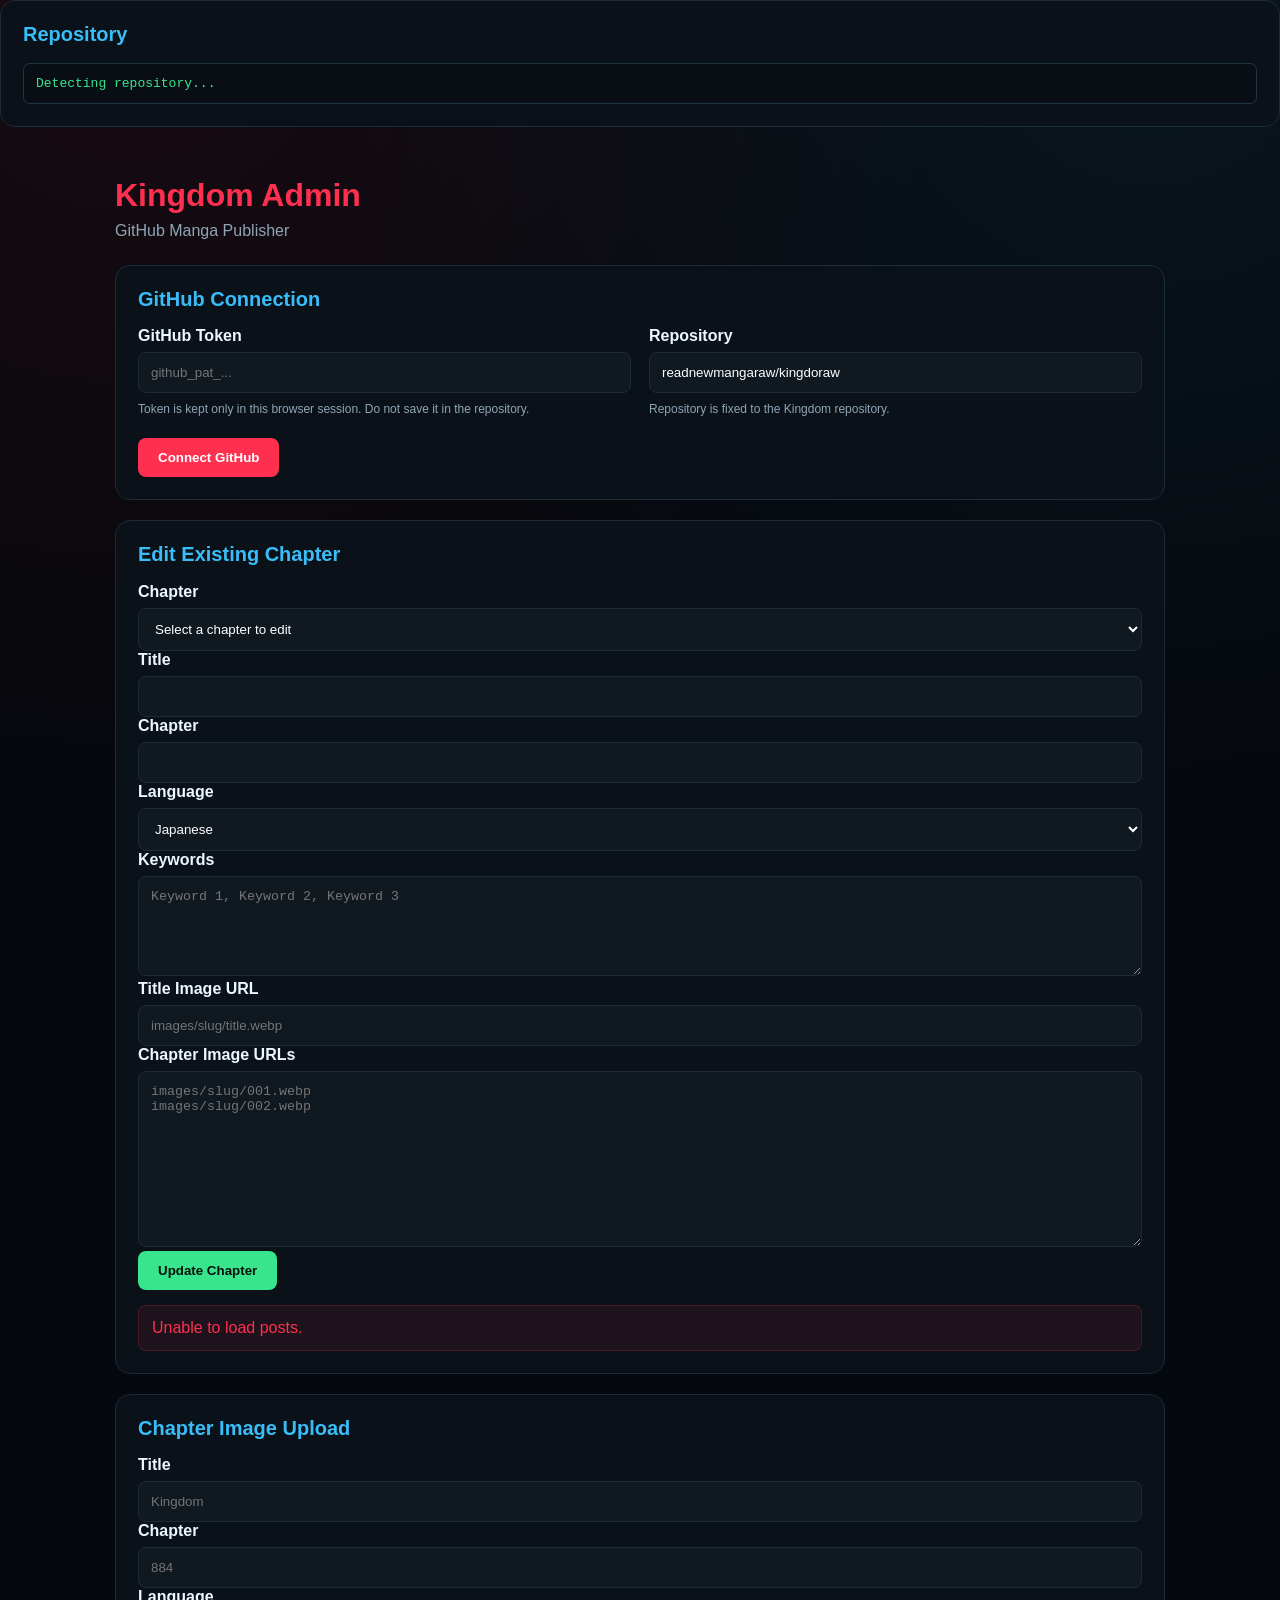
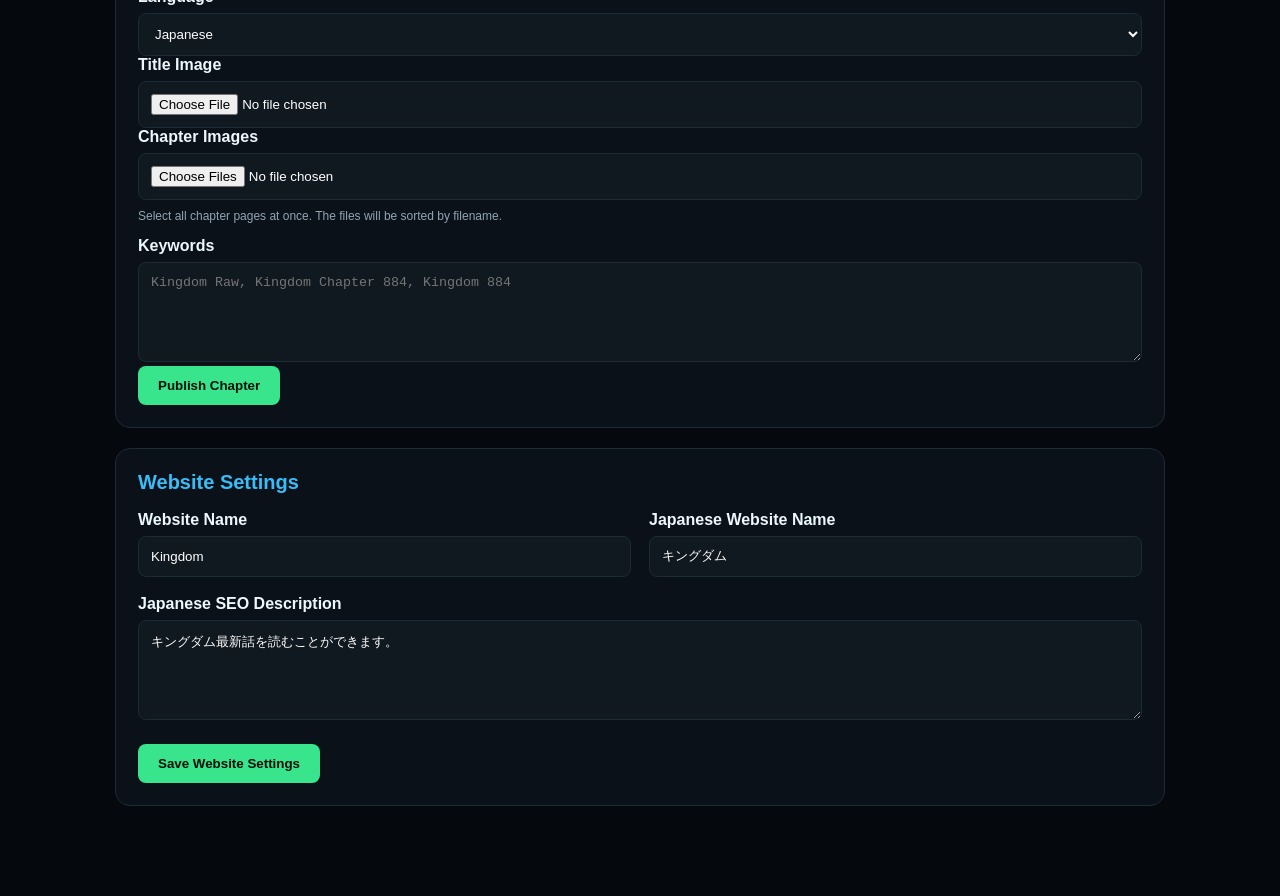
==== admin/index.html @ f88175c7 "Unify GitHub authentication system" ====
<!DOCTYPE html>
<html lang="en">
<head>
<meta charset="UTF-8">
<meta name="viewport" content="width=device-width, initial-scale=1.0">
<title>Kingdom Admin</title>

<style>
*{box-sizing:border-box}

:root{
  --bg:#05080d;
  --panel:#0b1118;
  --panel2:#101820;
  --border:#1c2b38;
  --text:#edf7ff;
  --muted:#8fa5b5;
  --red:#ff304f;
  --blue:#38bdf8;
  --green:#39e58c;
}

body{
  margin:0;
  background:
    radial-gradient(circle at 10% 0%,rgba(255,48,79,.08),transparent 30%),
    radial-gradient(circle at 90% 0%,rgba(56,189,248,.08),transparent 30%),
    var(--bg);
  color:var(--text);
  font-family:Arial,sans-serif;
}

.container{
  width:min(1050px,calc(100% - 30px));
  margin:auto;
  padding:30px 0 70px;
}

h1{
  margin:0;
  color:var(--red);
}

.sub{
  color:var(--muted);
  margin:8px 0 25px;
}

.panel{
  background:var(--panel);
  border:1px solid var(--border);
  border-radius:15px;
  padding:22px;
  margin-bottom:20px;
}

.panel h2{
  margin-top:0;
  color:var(--blue);
  font-size:20px;
}

.grid{
  display:grid;
  grid-template-columns:1fr 1fr;
  gap:18px;
}

.full{
  grid-column:1/-1;
}

label{
  display:block;
  margin-bottom:7px;
  font-weight:700;
}

input,select,textarea{
  width:100%;
  padding:12px;
  background:var(--panel2);
  border:1px solid var(--border);
  color:white;
  border-radius:8px;
  outline:none;
}

input:focus,select:focus,textarea:focus{
  border-color:var(--blue);
}

textarea{
  min-height:100px;
  resize:vertical;
}

button{
  padding:12px 20px;
  border:0;
  border-radius:8px;
  cursor:pointer;
  font-weight:800;
}

.primary{
  background:var(--red);
  color:white;
}

.secondary{
  background:var(--panel2);
  border:1px solid var(--border);
  color:white;
}

.green{
  background:var(--green);
  color:#031009;
}

button:disabled{
  opacity:.45;
  cursor:not-allowed;
}

.status{
  display:none;
  padding:13px;
  border-radius:8px;
  margin-top:15px;
}

.success{
  display:block;
  color:var(--green);
  background:rgba(57,229,140,.08);
  border:1px solid rgba(57,229,140,.2);
}

.error{
  display:block;
  color:var(--red);
  background:rgba(255,48,79,.08);
  border:1px solid rgba(255,48,79,.2);
}

.warning{
  display:block;
  color:#ffd166;
  background:rgba(255,209,102,.07);
  border:1px solid rgba(255,209,102,.2);
}

.help{
  color:var(--muted);
  font-size:12px;
  margin-top:7px;
  line-height:1.5;
}

.post-list{
  display:grid;
  gap:10px;
}

.post-item{
  display:flex;
  align-items:center;
  justify-content:space-between;
  gap:15px;
  padding:13px;
  background:var(--panel2);
  border:1px solid var(--border);
  border-radius:9px;
}

.post-info strong{
  display:block;
}

.post-info span{
  color:var(--muted);
  font-size:13px;
}

.file-list{
  margin-top:12px;
  color:var(--green);
  font-size:13px;
  line-height:1.7;
  max-height:180px;
  overflow:auto;
}

.actions{
  display:flex;
  gap:10px;
  flex-wrap:wrap;
  margin-top:20px;
}

.hidden{
  display:none!important;
}

@media(max-width:700px){
  .grid{
    grid-template-columns:1fr;
  }

  .full{
    grid-column:auto;
  }

  .panel{
    padding:17px;
  }

  .post-item{
    align-items:flex-start;
    flex-direction:column;
  }
}

.repository-info{
  padding:12px;
  border:1px solid #203441;
  background:#080e14;
  border-radius:7px;
  color:#39e58c;
  font-family:monospace;
}
</style>
</head>

<body>

<div class="panel">
<h2>Repository</h2>
<div id="repositoryInfo" class="repository-info">
Detecting repository...
</div>
</div>


<div class="container">

<h1>Kingdom Admin</h1>
<div class="sub">GitHub Manga Publisher</div>


<!-- GITHUB CONNECTION -->

<div class="panel">

<h2>GitHub Connection</h2>

<div class="grid">

<div>
<label for="githubToken">GitHub Token</label>

<input
id="githubToken"
type="password"
placeholder="github_pat_..."
autocomplete="off"
>

<div class="help">
Token is kept only in this browser session.
Do not save it in the repository.
</div>
</div>

<div>
<label>Repository</label>

<input
value="readnewmangaraw/kingdoraw"
readonly
>

<div class="help">
Repository is fixed to the Kingdom repository.
</div>
</div>

</div>

<div class="actions">

<button
id="connectBtn"
class="primary"
>
Connect GitHub
</button>

<button
id="logoutBtn"
class="secondary hidden"
>
Clear Token
</button>

</div>

<div id="connectionStatus" class="status"></div>

</div>





<div class="panel">

<h2>Edit Existing Chapter</h2>

<form id="editorForm">

<label for="postSelect">
Chapter
</label>

<select id="postSelect">
<option value="">
Select a chapter to edit
</option>
</select>

<label for="editTitle">
Title
</label>

<input
id="editTitle"
type="text"
required
>

<label for="editChapter">
Chapter
</label>

<input
id="editChapter"
type="text"
required
>

<label for="editLanguage">
Language
</label>

<select id="editLanguage">
<option value="Japanese">
Japanese
</option>

<option value="English">
English
</option>
</select>

<label for="editKeywords">
Keywords
</label>

<textarea
id="editKeywords"
placeholder="Keyword 1, Keyword 2, Keyword 3"
></textarea>

<label for="editCover">
Title Image URL
</label>

<input
id="editCover"
type="text"
placeholder="images/slug/title.webp"
>

<label for="editImages">
Chapter Image URLs
</label>

<textarea
id="editImages"
rows="10"
placeholder="images/slug/001.webp
images/slug/002.webp"
></textarea>

<button type="submit" class="green">
Update Chapter
</button>

<div
id="editorStatus"
class="status"
></div>

</form>

</div>


<div class="panel">

<h2>Chapter Image Upload</h2>

<form id="uploadForm">

<label for="uploadTitle">
Title
</label>

<input
id="uploadTitle"
type="text"
placeholder="Kingdom"
required
>

<label for="uploadChapter">
Chapter
</label>

<input
id="uploadChapter"
type="text"
placeholder="884"
required
>

<label for="uploadLanguage">
Language
</label>

<select id="uploadLanguage">
<option value="Japanese">Japanese</option>
<option value="English">English</option>
</select>

<label for="newTitleImage">
Title Image
</label>

<input
id="newTitleImage"
type="file"
accept="image/*"
required
>

<label for="newChapterImages">
Chapter Images
</label>

<input
id="newChapterImages"
type="file"
accept="image/*"
multiple
required
>

<p class="help">
Select all chapter pages at once.
The files will be sorted by filename.
</p>

<label for="uploadKeywords">
Keywords
</label>

<textarea
id="uploadKeywords"
placeholder="Kingdom Raw, Kingdom Chapter 884, Kingdom 884"
></textarea>

<button
type="submit"
class="green"
id="uploadButton"
>
Publish Chapter
</button>

<div
id="uploadStatus"
class="status"
></div>

</form>

</div>

<!-- SITE SETTINGS -->

<div class="panel">

<h2>Website Settings</h2>

<form id="siteSettingsForm">

<div class="grid">

<div>
<label for="siteName">
Website Name
</label>

<input
id="siteName"
type="text"
placeholder="Kingdom"
required
>
</div>

<div>
<label for="siteNameJa">
Japanese Website Name
</label>

<input
id="siteNameJa"
type="text"
placeholder="キングダム"
required
>
</div>

<div class="full">

<label for="descriptionJa">
Japanese SEO Description
</label>

<textarea
id="descriptionJa"
placeholder="キングダム最新話を読むことができます。"
></textarea>

</div>

</div>

<div class="actions">

<button
type="submit"
class="green"
>
Save Website Settings
</button>

</div>

<div
id="siteSettingsStatus"
class="status"
></div>

</form>

</div>

<!-- EXISTING POSTS -->

<div
id="postsPanel"
class="panel hidden"
>

<h2>Existing Chapters</h2>

<div
id="postList"
class="post-list"
>
Loading...
</div>

</div>


<!-- PUBLISHER -->

<div
id="publisherPanel"
class="panel hidden"
>

<h2 id="formTitle">New Chapter</h2>

<form id="publisherForm">

<div class="grid">

<div>
<label for="title">Manga Title</label>

<input
id="title"
required
placeholder="One Piece"
>
</div>


<div>
<label for="chapter">Chapter Number</label>

<input
id="chapter"
required
placeholder="1191"
>
</div>


<div>
<label for="language">Language</label>

<select id="language">

<option value="English">
English
</option>

<option value="Japanese">
日本語
</option>

</select>
</div>


<div>
<label for="slug">Slug</label>

<input
id="slug"
required
placeholder="one-piece-1191"
>

<div class="help">
Example: one-piece-1191
</div>
</div>


<div class="full">

<label for="keywords">
Keywords
</label>

<textarea
id="keywords"
placeholder="One Piece 1191, One Piece Chapter 1191, One Piece Raw"
></textarea>

</div>


<div class="full">

<label>
Title Image
</label>

<input
id="coverFile"
type="file"
accept="image/*"
>

<div
id="currentCover"
class="help"
></div>

</div>


<div class="full">

<label>
Chapter Images
</label>

<input
id="chapterFiles"
type="file"
accept="image/*"
multiple
>

<div class="help">
Select images in the correct reading order.
</div>

<div
id="fileList"
class="file-list"
></div>

</div>

</div>


<div class="actions">

<button
type="submit"
class="primary"
id="publishBtn"
>
Publish Chapter
</button>

<button
type="button"
class="secondary"
id="cancelBtn"
>
Cancel
</button>

</div>

</form>

<div id="publishStatus" class="status"></div>

</div>

</div>


<script src="../site.config.js"></script>

<script src="auth.js"></script>
<script src="admin.js"></script>
<script src="site-settings.js"></script>
<script src="editor.js"></script>
<script src="uploader.js"></script>

</body>
</html>
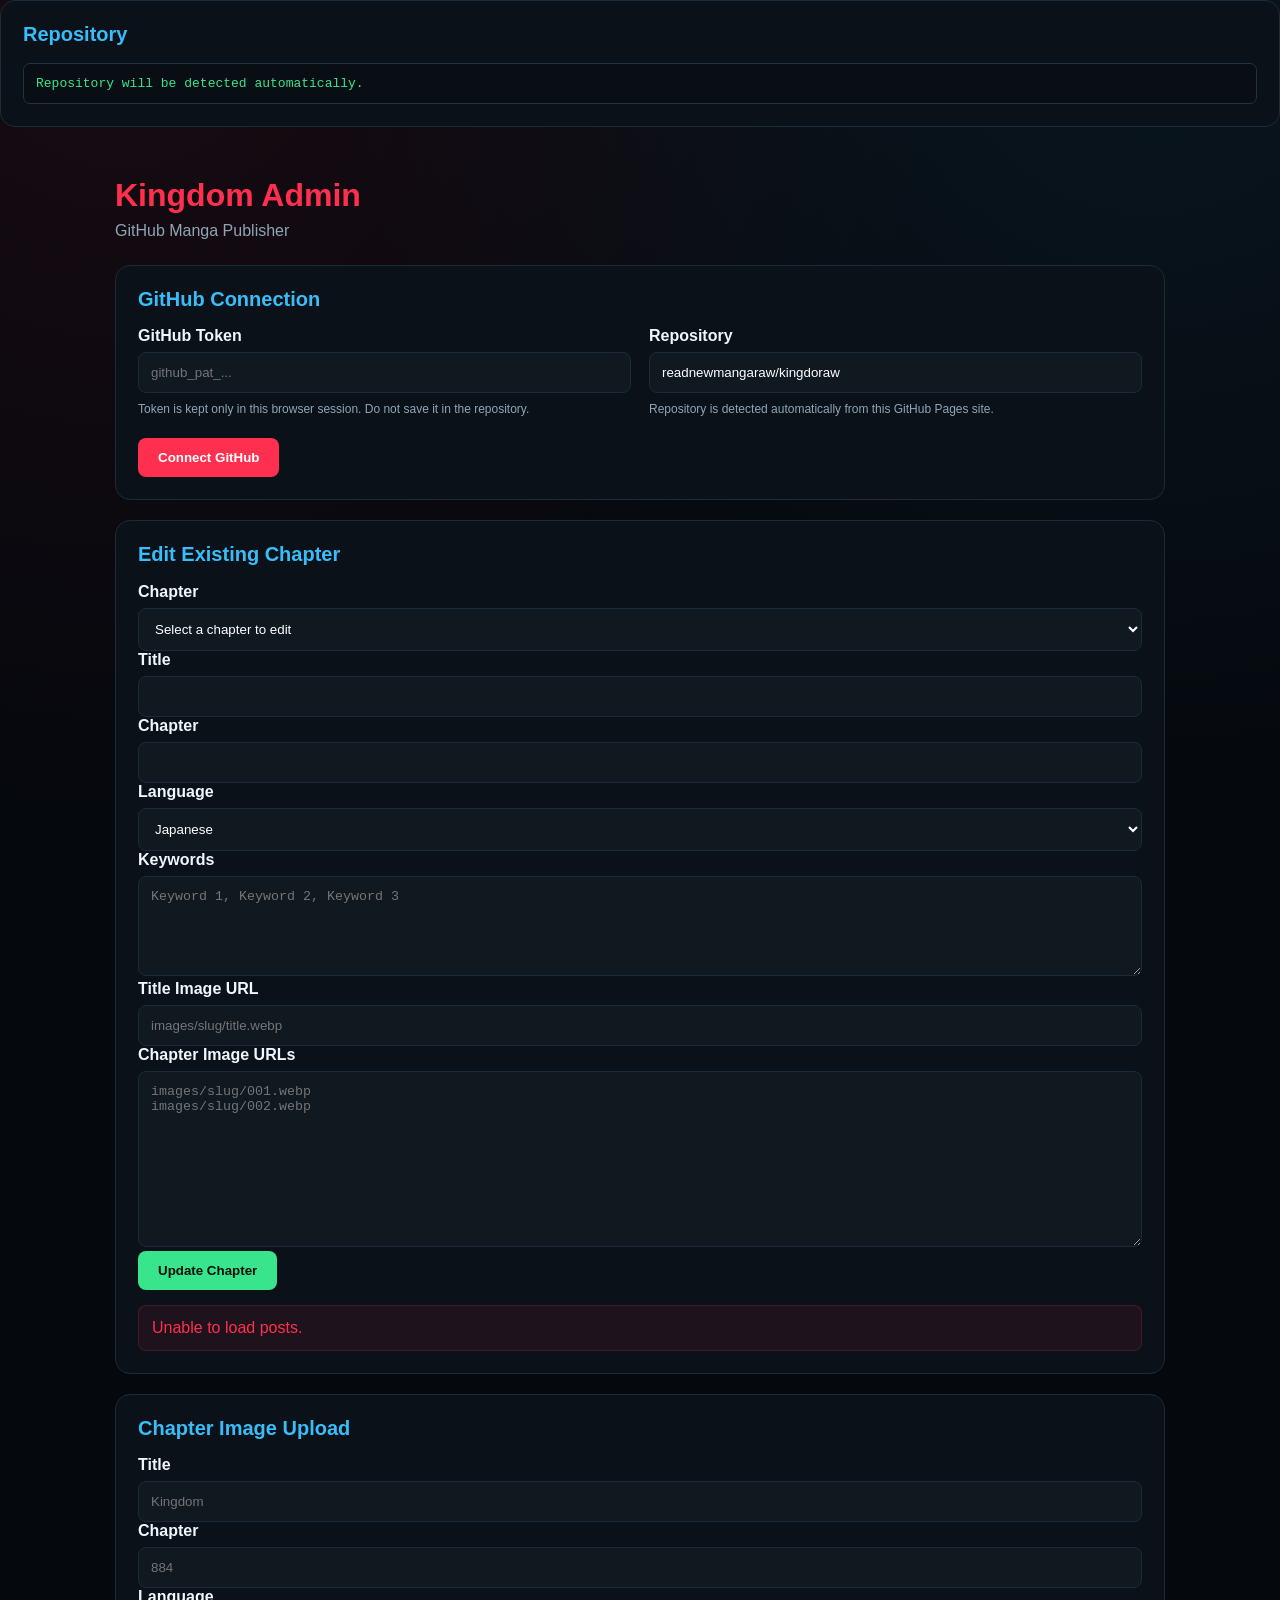
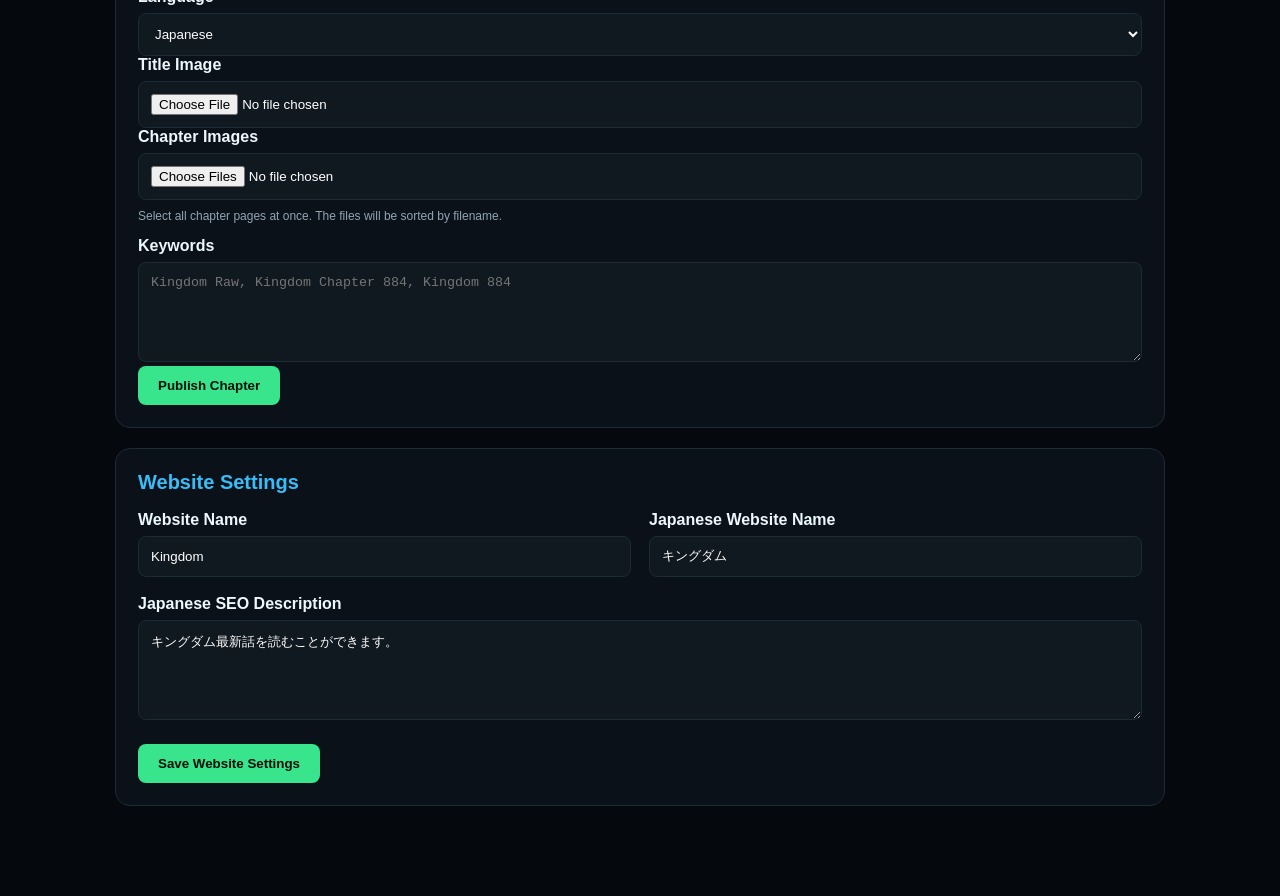
==== commit afa135ba: "Fix automatic GitHub Pages repository detection" ====
--- a/admin/index.html
+++ b/admin/index.html
@@ -239,7 +239,7 @@
 <div class="panel">
 <h2>Repository</h2>
 <div id="repositoryInfo" class="repository-info">
-Detecting repository...
+Repository will be detected automatically.
 </div>
 </div>
 
@@ -283,7 +283,7 @@
 >
 
 <div class="help">
-Repository is fixed to the Kingdom repository.
+Repository is detected automatically from this GitHub Pages site.
 </div>
 </div>
 
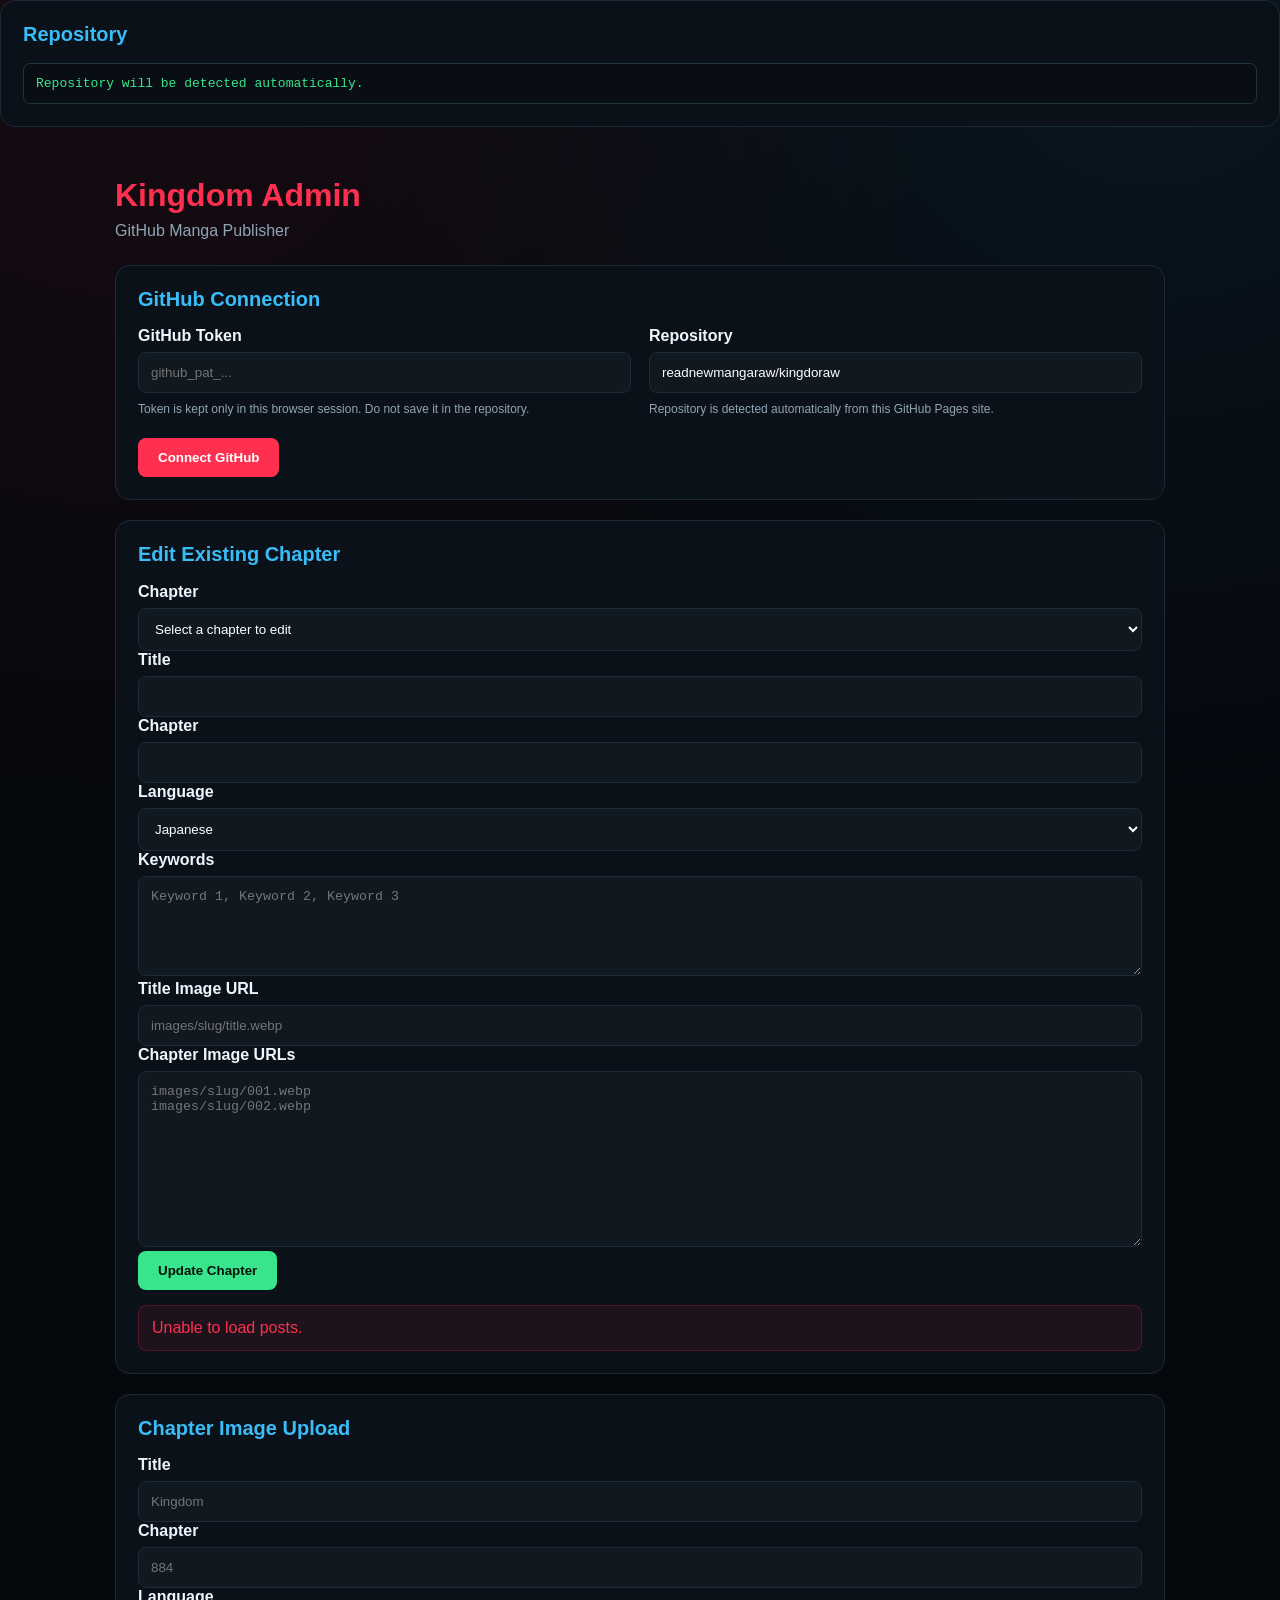
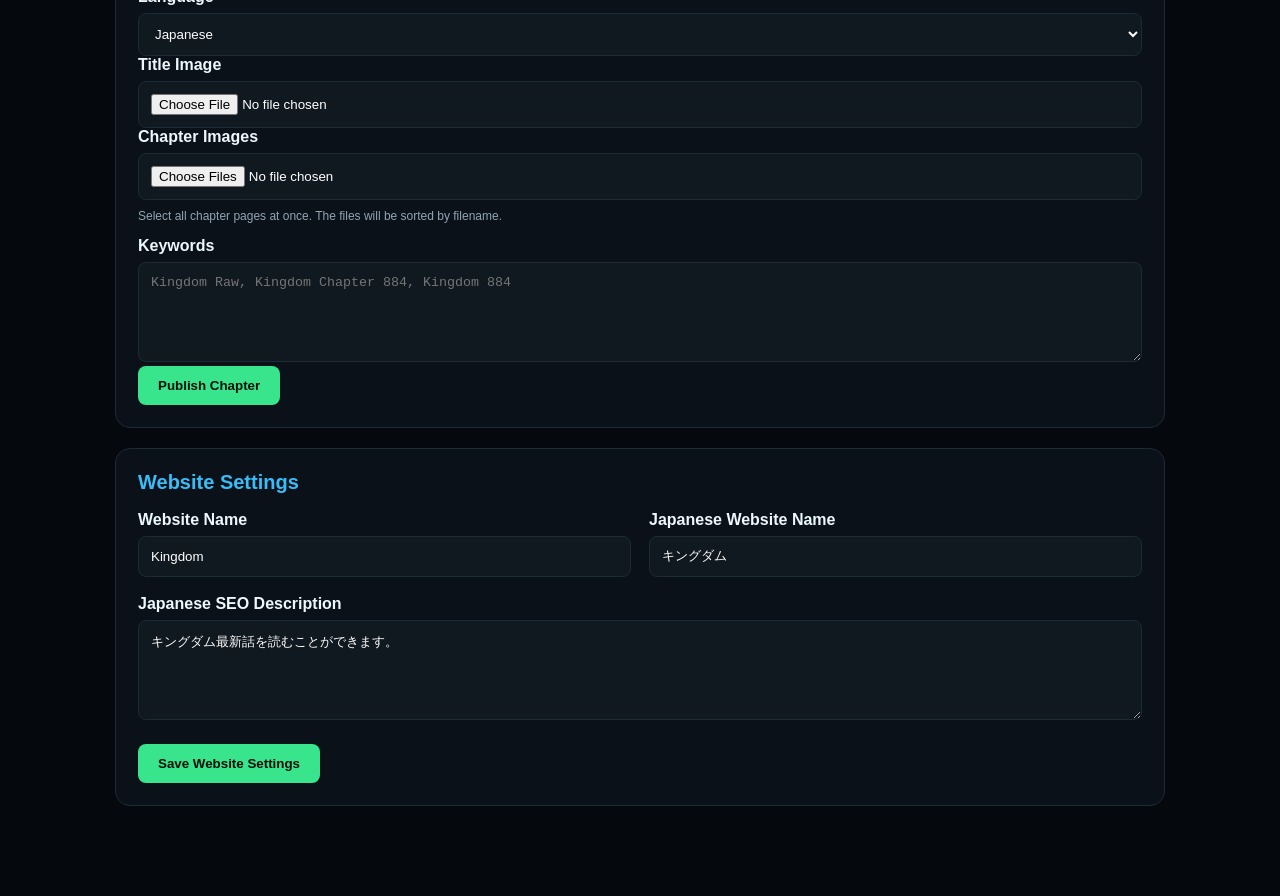
==== commit 9baa5648: "Add cache busting to admin scripts" ====
--- a/admin/index.html
+++ b/admin/index.html
@@ -749,11 +749,11 @@
 
 <script src="../site.config.js"></script>
 
-<script src="auth.js"></script>
-<script src="admin.js"></script>
-<script src="site-settings.js"></script>
-<script src="editor.js"></script>
-<script src="uploader.js"></script>
+<script src="auth.js?v=1787076361"></script>
+<script src="admin.js?v=1787076361"></script>
+<script src="site-settings.js?v=1787076361"></script>
+<script src="editor.js?v=1787076361"></script>
+<script src="uploader.js?v=1787076361"></script>
 
 </body>
 </html>
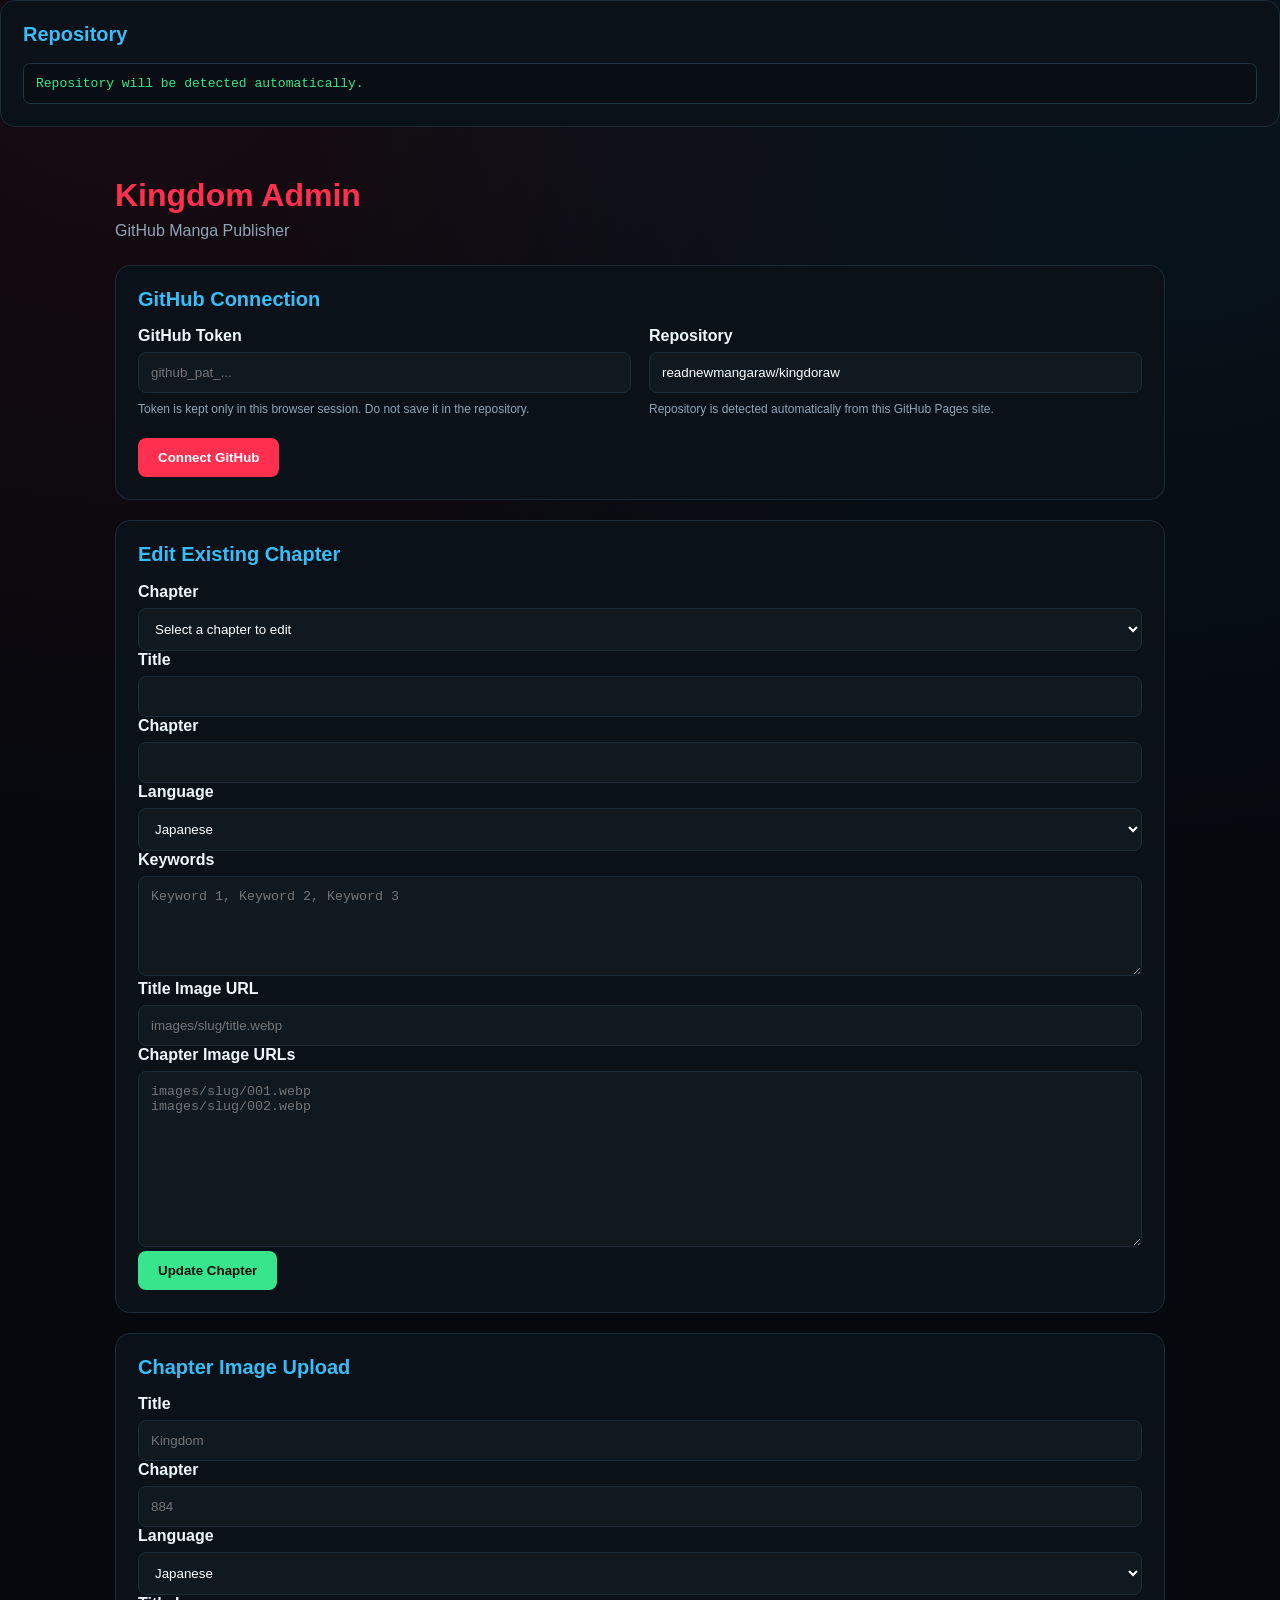
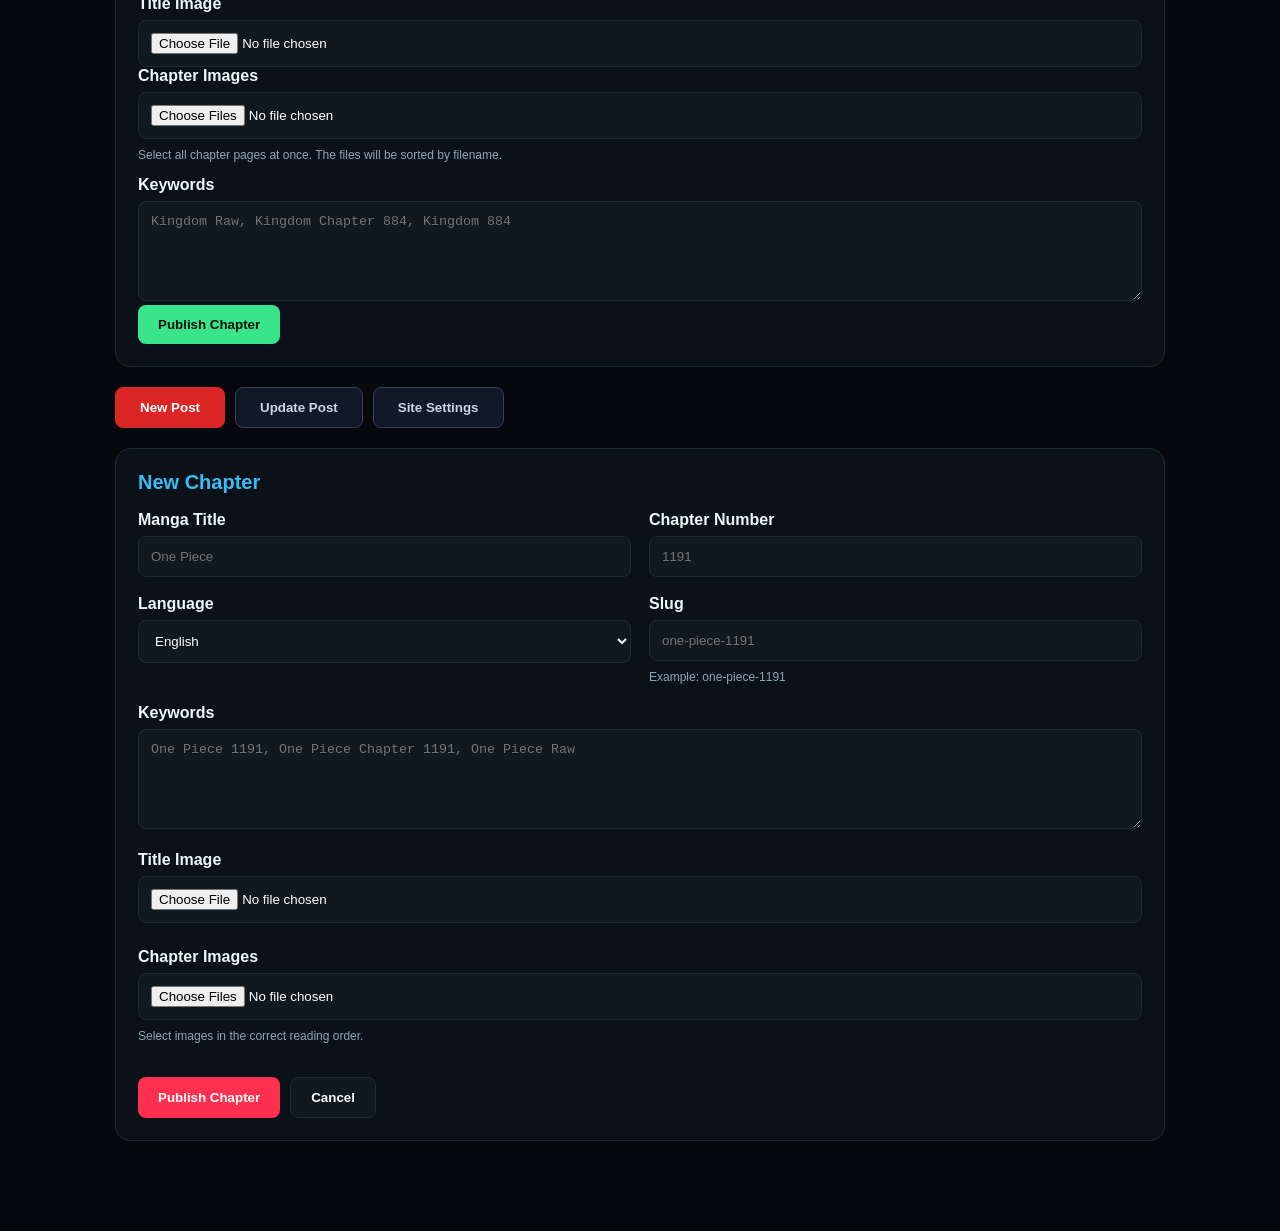
==== commit f2d3a1f2: "Organize admin into separate tabs" ====
--- a/admin/index.html
+++ b/admin/index.html
@@ -502,7 +502,10 @@
 
 <!-- SITE SETTINGS -->
 
-<div class="panel">
+<div
+id="siteSettingsPanel"
+class="panel tab-panel"
+>
 
 <h2>Website Settings</h2>
 
@@ -571,11 +574,42 @@
 
 </div>
 
+
+<!-- ADMIN TABS -->
+
+<div class="admin-tabs">
+
+<button
+type="button"
+class="admin-tab active"
+data-target="publisherPanel"
+>
+New Post
+</button>
+
+<button
+type="button"
+class="admin-tab"
+data-target="postsPanel"
+>
+Update Post
+</button>
+
+<button
+type="button"
+class="admin-tab"
+data-target="siteSettingsPanel"
+>
+Site Settings
+</button>
+
+</div>
+
 <!-- EXISTING POSTS -->
 
 <div
 id="postsPanel"
-class="panel hidden"
+class="panel tab-panel"
 >
 
 <h2>Existing Chapters</h2>
@@ -594,7 +628,7 @@
 
 <div
 id="publisherPanel"
-class="panel hidden"
+class="panel tab-panel active-panel"
 >
 
 <h2 id="formTitle">New Chapter</h2>
@@ -755,5 +789,127 @@
 <script src="editor.js?v=1787076361"></script>
 <script src="uploader.js?v=1787076361"></script>
 
+
+<style>
+
+.admin-tabs{
+  display:flex;
+  gap:10px;
+  margin:20px 0;
+  flex-wrap:wrap;
+}
+
+.admin-tab{
+  padding:12px 24px;
+  border:1px solid #334155;
+  border-radius:8px;
+  background:#111827;
+  color:#cbd5e1;
+  cursor:pointer;
+  font-weight:600;
+}
+
+.admin-tab:hover{
+  background:#1e293b;
+}
+
+.admin-tab.active{
+  background:#dc2626;
+  border-color:#dc2626;
+  color:#fff;
+}
+
+.tab-panel{
+  display:none;
+}
+
+.tab-panel.active-panel{
+  display:block;
+}
+
+</style>
+
+<script>
+
+(function(){
+
+  function initAdminTabs(){
+
+    const tabs =
+      document.querySelectorAll(
+        ".admin-tab"
+      );
+
+    const panels =
+      document.querySelectorAll(
+        ".tab-panel"
+      );
+
+    if(!tabs.length){
+      return;
+    }
+
+    function openTab(target){
+
+      tabs.forEach(function(tab){
+
+        tab.classList.toggle(
+          "active",
+          tab.dataset.target === target
+        );
+
+      });
+
+      panels.forEach(function(panel){
+
+        panel.classList.toggle(
+          "active-panel",
+          panel.id === target
+        );
+
+      });
+
+    }
+
+    tabs.forEach(function(tab){
+
+      tab.addEventListener(
+        "click",
+        function(){
+
+          openTab(
+            tab.dataset.target
+          );
+
+        }
+      );
+
+    });
+
+    openTab("publisherPanel");
+
+  }
+
+  if(
+    document.readyState === "loading"
+  ){
+
+    document.addEventListener(
+      "DOMContentLoaded",
+      initAdminTabs,
+      {once:true}
+    );
+
+  }else{
+
+    initAdminTabs();
+
+  }
+
+})();
+
+</script>
+
 </body>
 </html>
+
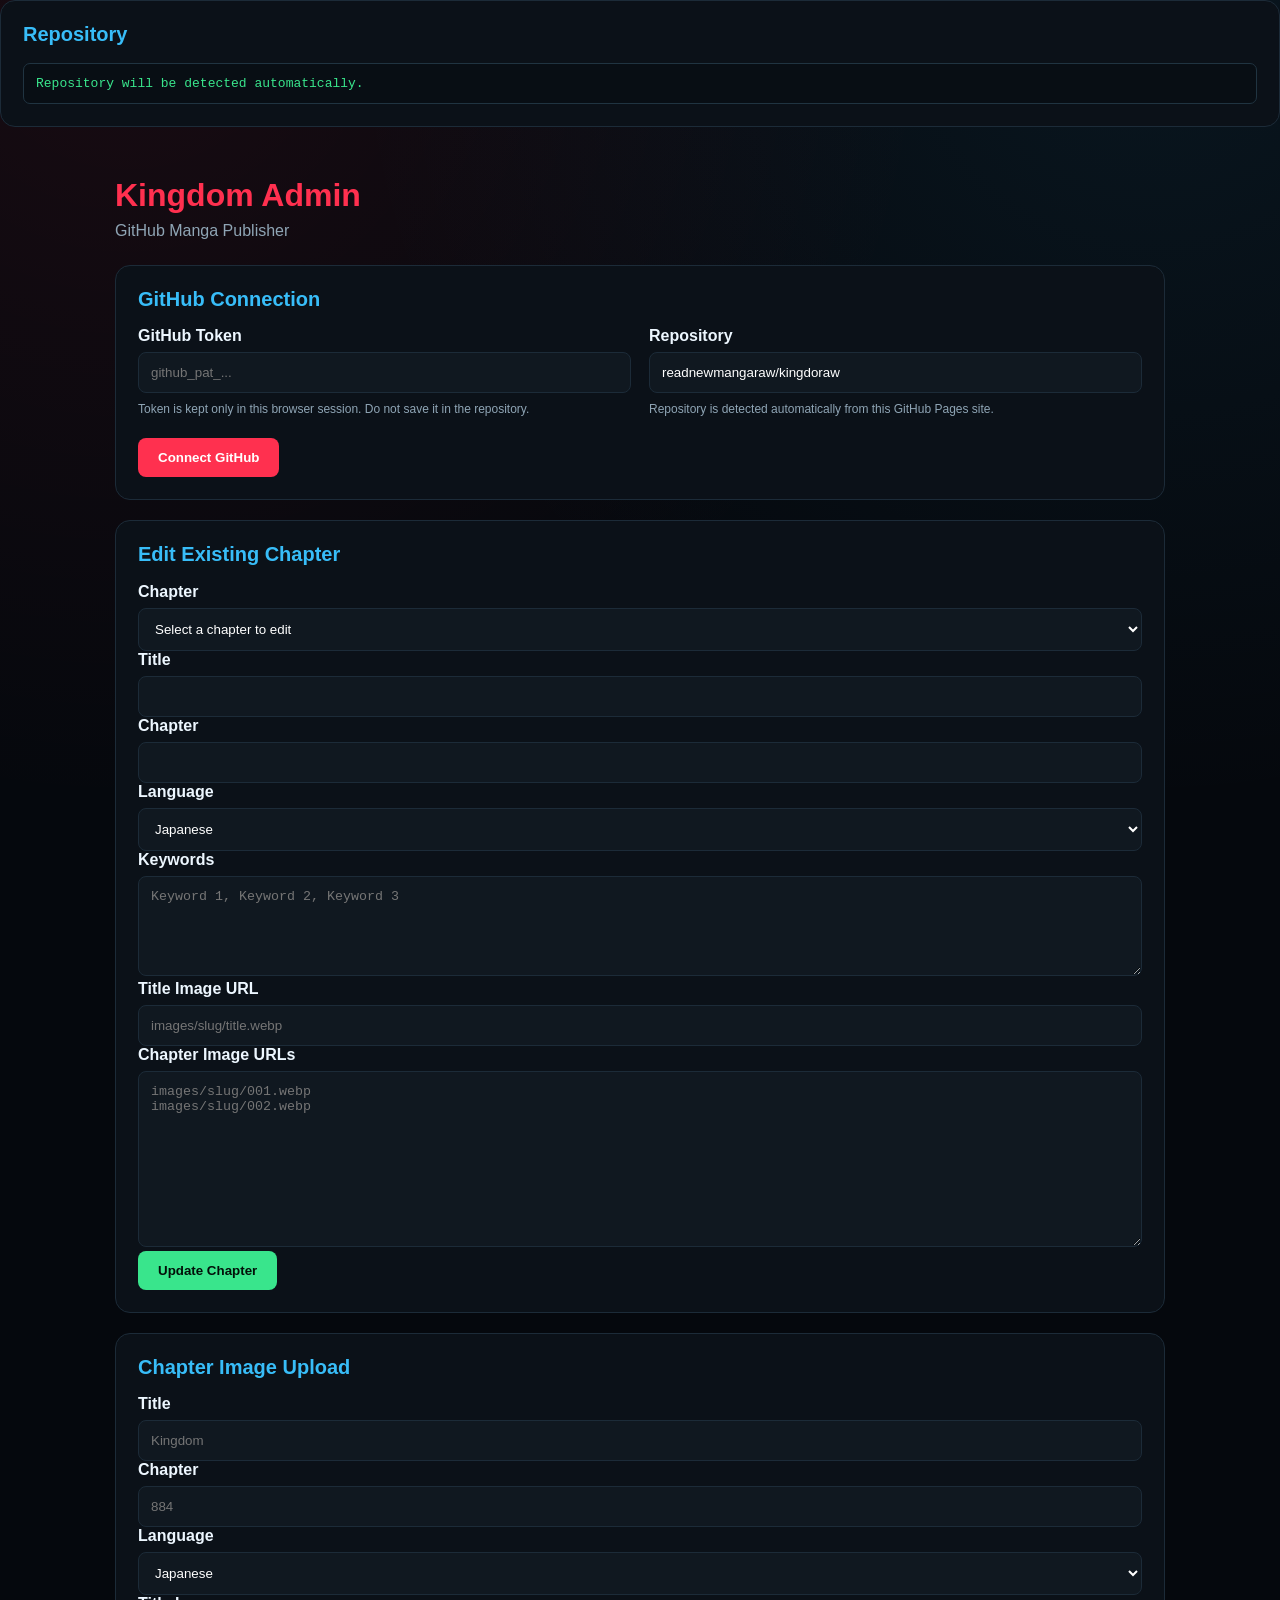
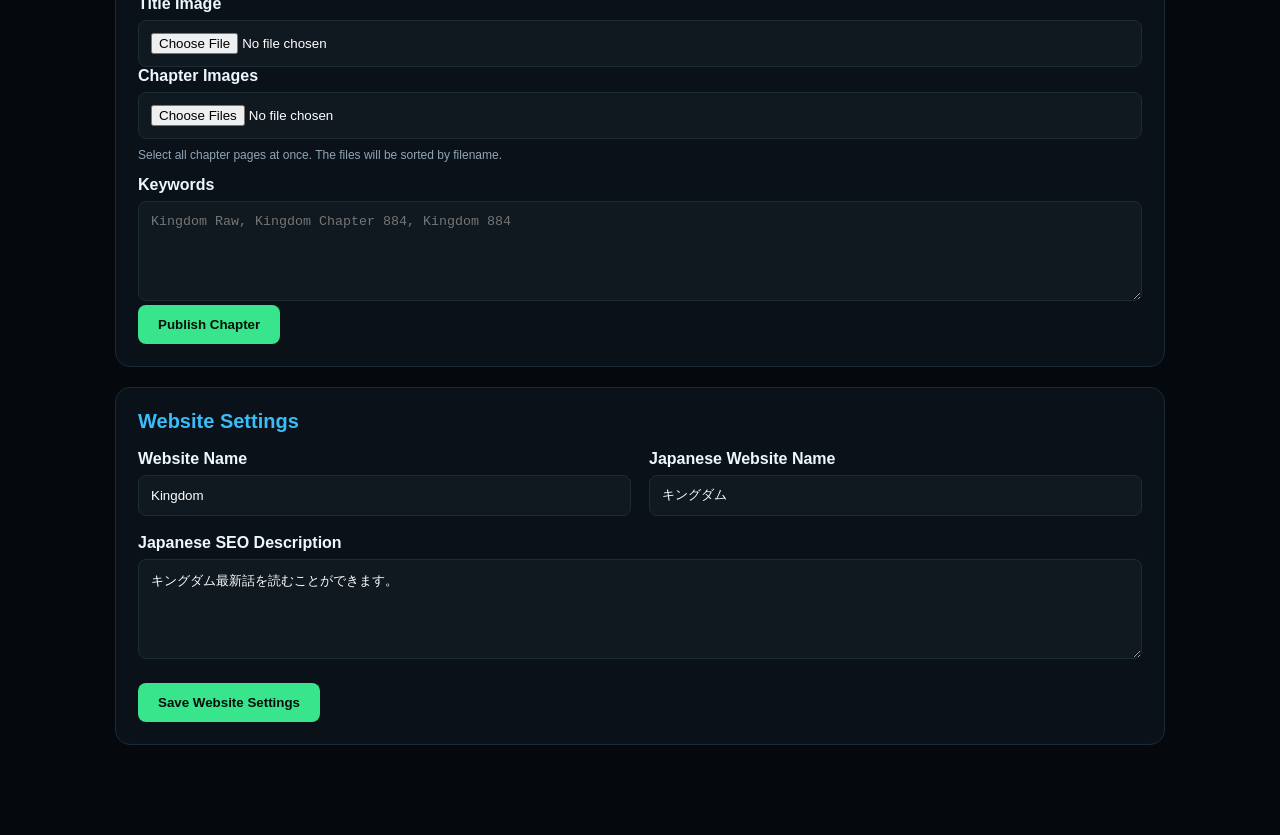
==== commit 1a599a88: "Remove duplicate admin tab layout" ====
--- a/admin/index.html
+++ b/admin/index.html
@@ -503,8 +503,7 @@
 <!-- SITE SETTINGS -->
 
 <div
-id="siteSettingsPanel"
-class="panel tab-panel"
+class="panel"
 >
 
 <h2>Website Settings</h2>
@@ -575,41 +574,11 @@
 </div>
 
 
-<!-- ADMIN TABS -->
-
-<div class="admin-tabs">
-
-<button
-type="button"
-class="admin-tab active"
-data-target="publisherPanel"
->
-New Post
-</button>
-
-<button
-type="button"
-class="admin-tab"
-data-target="postsPanel"
->
-Update Post
-</button>
-
-<button
-type="button"
-class="admin-tab"
-data-target="siteSettingsPanel"
->
-Site Settings
-</button>
-
-</div>
-
 <!-- EXISTING POSTS -->
 
 <div
 id="postsPanel"
-class="panel tab-panel"
+class="panel hidden"
 >
 
 <h2>Existing Chapters</h2>
@@ -628,7 +597,7 @@
 
 <div
 id="publisherPanel"
-class="panel tab-panel active-panel"
+class="panel hidden"
 >
 
 <h2 id="formTitle">New Chapter</h2>
@@ -790,125 +759,9 @@
 <script src="uploader.js?v=1787076361"></script>
 
 
-<style>
-
-.admin-tabs{
-  display:flex;
-  gap:10px;
-  margin:20px 0;
-  flex-wrap:wrap;
-}
-
-.admin-tab{
-  padding:12px 24px;
-  border:1px solid #334155;
-  border-radius:8px;
-  background:#111827;
-  color:#cbd5e1;
-  cursor:pointer;
-  font-weight:600;
-}
-
-.admin-tab:hover{
-  background:#1e293b;
-}
-
-.admin-tab.active{
-  background:#dc2626;
-  border-color:#dc2626;
-  color:#fff;
-}
-
-.tab-panel{
-  display:none;
-}
-
-.tab-panel.active-panel{
-  display:block;
-}
-
-</style>
-
-<script>
-
-(function(){
-
-  function initAdminTabs(){
-
-    const tabs =
-      document.querySelectorAll(
-        ".admin-tab"
-      );
-
-    const panels =
-      document.querySelectorAll(
-        ".tab-panel"
-      );
-
-    if(!tabs.length){
-      return;
-    }
-
-    function openTab(target){
-
-      tabs.forEach(function(tab){
-
-        tab.classList.toggle(
-          "active",
-          tab.dataset.target === target
-        );
-
-      });
-
-      panels.forEach(function(panel){
-
-        panel.classList.toggle(
-          "active-panel",
-          panel.id === target
-        );
-
-      });
-
-    }
-
-    tabs.forEach(function(tab){
-
-      tab.addEventListener(
-        "click",
-        function(){
-
-          openTab(
-            tab.dataset.target
-          );
-
-        }
-      );
-
-    });
-
-    openTab("publisherPanel");
-
-  }
-
-  if(
-    document.readyState === "loading"
-  ){
-
-    document.addEventListener(
-      "DOMContentLoaded",
-      initAdminTabs,
-      {once:true}
-    );
-
-  }else{
-
-    initAdminTabs();
-
-  }
-
-})();
-
-</script>
+
+
+
 
 </body>
 </html>
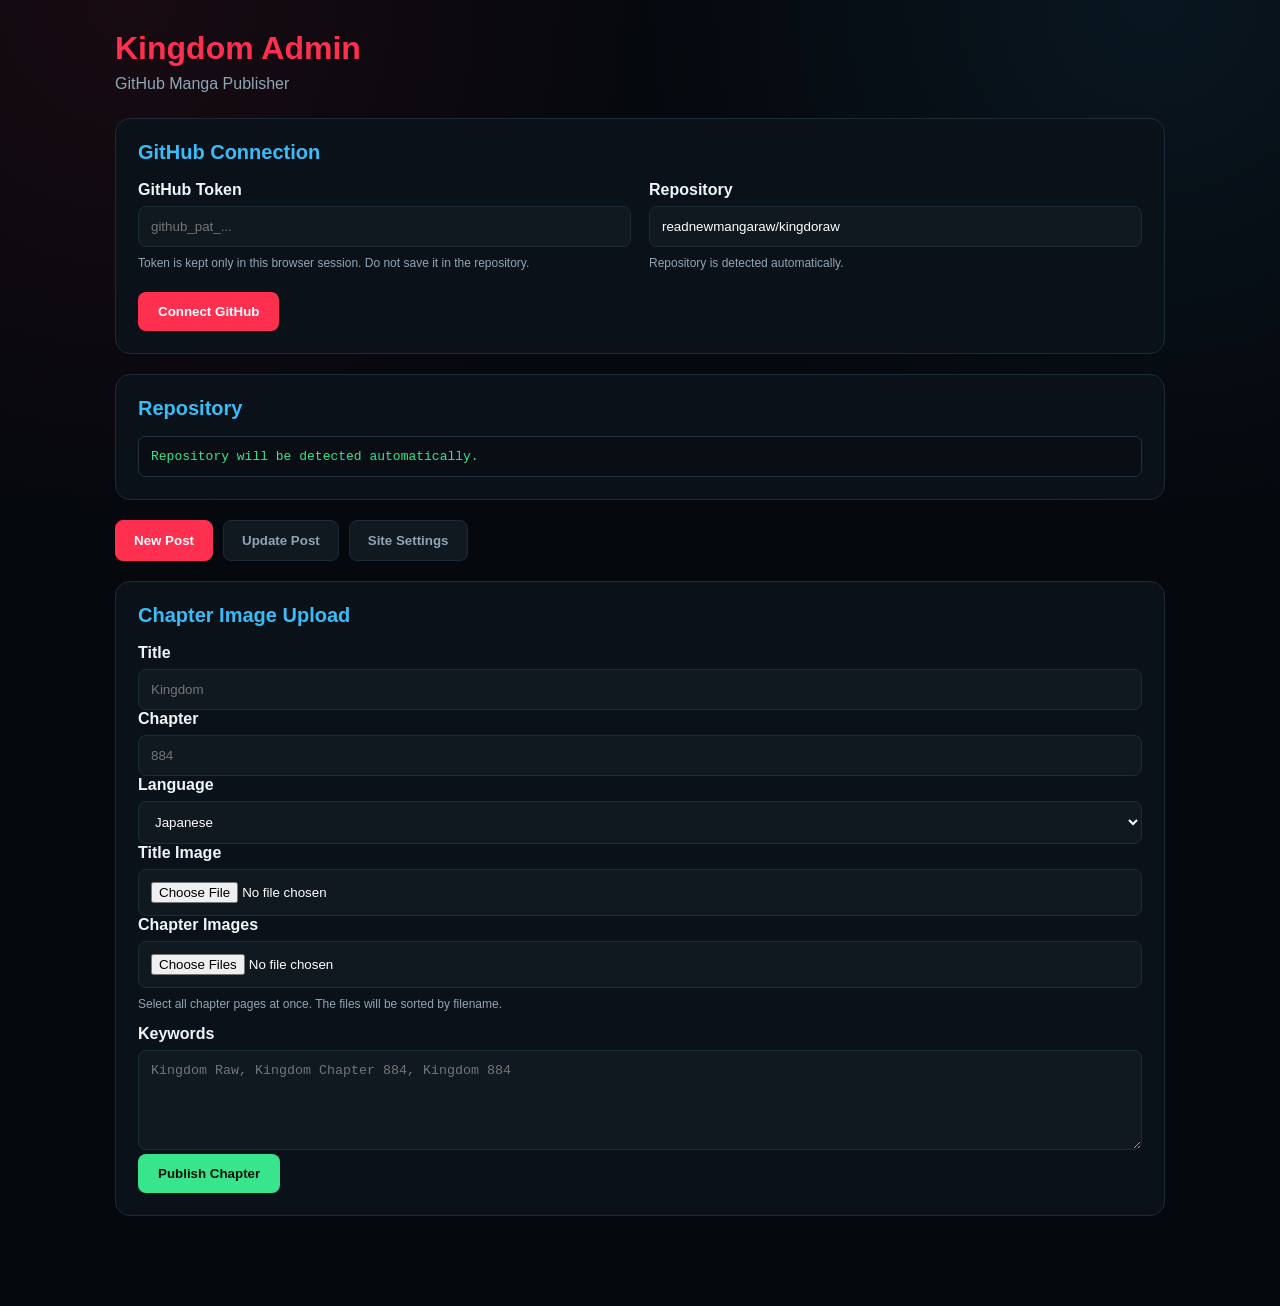
==== commit d110e1f8: "Clean admin dashboard into proper tabs" ====
--- a/admin/index.html
+++ b/admin/index.html
@@ -3,10 +3,13 @@
 <head>
 <meta charset="UTF-8">
 <meta name="viewport" content="width=device-width, initial-scale=1.0">
+
 <title>Kingdom Admin</title>
 
 <style>
-*{box-sizing:border-box}
+*{
+  box-sizing:border-box;
+}
 
 :root{
   --bg:#05080d;
@@ -76,7 +79,9 @@
   font-weight:700;
 }
 
-input,select,textarea{
+input,
+select,
+textarea{
   width:100%;
   padding:12px;
   background:var(--panel2);
@@ -86,7 +91,9 @@
   outline:none;
 }
 
-input:focus,select:focus,textarea:focus{
+input:focus,
+select:focus,
+textarea:focus{
   border-color:var(--blue);
 }
 
@@ -158,6 +165,58 @@
   margin-top:7px;
   line-height:1.5;
 }
+
+.actions{
+  display:flex;
+  gap:10px;
+  flex-wrap:wrap;
+  margin-top:20px;
+}
+
+.hidden{
+  display:none!important;
+}
+
+.repository-info{
+  padding:12px;
+  border:1px solid #203441;
+  background:#080e14;
+  border-radius:7px;
+  color:var(--green);
+  font-family:monospace;
+}
+
+/* TABS */
+
+.admin-tabs{
+  display:flex;
+  gap:10px;
+  margin:20px 0;
+  flex-wrap:wrap;
+}
+
+.admin-tab{
+  background:var(--panel2);
+  color:var(--muted);
+  border:1px solid var(--border);
+  padding:12px 18px;
+}
+
+.admin-tab.active{
+  background:var(--red);
+  color:white;
+  border-color:var(--red);
+}
+
+.tab-content{
+  display:none;
+}
+
+.tab-content.active{
+  display:block;
+}
+
+/* EXISTING CHAPTERS */
 
 .post-list{
   display:grid;
@@ -193,18 +252,8 @@
   overflow:auto;
 }
 
-.actions{
-  display:flex;
-  gap:10px;
-  flex-wrap:wrap;
-  margin-top:20px;
-}
-
-.hidden{
-  display:none!important;
-}
-
 @media(max-width:700px){
+
   .grid{
     grid-template-columns:1fr;
   }
@@ -221,45 +270,39 @@
     align-items:flex-start;
     flex-direction:column;
   }
-}
-
-.repository-info{
-  padding:12px;
-  border:1px solid #203441;
-  background:#080e14;
-  border-radius:7px;
-  color:#39e58c;
-  font-family:monospace;
+
+  .admin-tab{
+    flex:1;
+  }
+
 }
 </style>
 </head>
 
 <body>
 
+<div class="container">
+
+<h1>Kingdom Admin</h1>
+
+<div class="sub">
+GitHub Manga Publisher
+</div>
+
+
+<!-- GITHUB CONNECTION -->
+
 <div class="panel">
-<h2>Repository</h2>
-<div id="repositoryInfo" class="repository-info">
-Repository will be detected automatically.
-</div>
-</div>
-
-
-<div class="container">
-
-<h1>Kingdom Admin</h1>
-<div class="sub">GitHub Manga Publisher</div>
-
-
-<!-- GITHUB CONNECTION -->
-
-<div class="panel">
 
 <h2>GitHub Connection</h2>
 
 <div class="grid">
 
 <div>
-<label for="githubToken">GitHub Token</label>
+
+<label for="githubToken">
+GitHub Token
+</label>
 
 <input
 id="githubToken"
@@ -272,10 +315,15 @@
 Token is kept only in this browser session.
 Do not save it in the repository.
 </div>
-</div>
+
+</div>
+
 
 <div>
-<label>Repository</label>
+
+<label>
+Repository
+</label>
 
 <input
 value="readnewmangaraw/kingdoraw"
@@ -283,11 +331,13 @@
 >
 
 <div class="help">
-Repository is detected automatically from this GitHub Pages site.
-</div>
-</div>
-
-</div>
+Repository is detected automatically.
+</div>
+
+</div>
+
+</div>
+
 
 <div class="actions">
 
@@ -312,12 +362,363 @@
 </div>
 
 
-
-
+<!-- REPOSITORY -->
 
 <div class="panel">
 
-<h2>Edit Existing Chapter</h2>
+<h2>Repository</h2>
+
+<div
+id="repositoryInfo"
+class="repository-info"
+>
+Repository will be detected automatically.
+</div>
+
+</div>
+
+
+<!-- TABS -->
+
+<div class="admin-tabs">
+
+<button
+type="button"
+class="admin-tab active"
+data-tab="new-post"
+>
+New Post
+</button>
+
+<button
+type="button"
+class="admin-tab"
+data-tab="update-post"
+>
+Update Post
+</button>
+
+<button
+type="button"
+class="admin-tab"
+data-tab="site-settings"
+>
+Site Settings
+</button>
+
+</div>
+
+
+<!-- NEW POST TAB -->
+
+<div
+id="new-post"
+class="tab-content active"
+>
+
+
+<!-- EXISTING INTERNAL PUBLISHER -->
+
+<div
+id="publisherPanel"
+class="panel hidden"
+>
+
+<h2 id="formTitle">
+New Chapter
+</h2>
+
+<form id="publisherForm">
+
+<div class="grid">
+
+<div>
+
+<label for="title">
+Manga Title
+</label>
+
+<input
+id="title"
+required
+placeholder="One Piece"
+>
+
+</div>
+
+
+<div>
+
+<label for="chapter">
+Chapter Number
+</label>
+
+<input
+id="chapter"
+required
+placeholder="1191"
+>
+
+</div>
+
+
+<div>
+
+<label for="language">
+Language
+</label>
+
+<select id="language">
+
+<option value="English">
+English
+</option>
+
+<option value="Japanese">
+日本語
+</option>
+
+</select>
+
+</div>
+
+
+<div>
+
+<label for="slug">
+Slug
+</label>
+
+<input
+id="slug"
+required
+placeholder="one-piece-1191"
+>
+
+<div class="help">
+Example: one-piece-1191
+</div>
+
+</div>
+
+
+<div class="full">
+
+<label for="keywords">
+Keywords
+</label>
+
+<textarea
+id="keywords"
+placeholder="One Piece 1191, One Piece Chapter 1191, One Piece Raw"
+></textarea>
+
+</div>
+
+
+<div class="full">
+
+<label>
+Title Image
+</label>
+
+<input
+id="coverFile"
+type="file"
+accept="image/*"
+>
+
+<div
+id="currentCover"
+class="help"
+></div>
+
+</div>
+
+
+<div class="full">
+
+<label>
+Chapter Images
+</label>
+
+<input
+id="chapterFiles"
+type="file"
+accept="image/*"
+multiple
+>
+
+<div class="help">
+Select images in the correct reading order.
+</div>
+
+<div
+id="fileList"
+class="file-list"
+></div>
+
+</div>
+
+</div>
+
+
+<div class="actions">
+
+<button
+type="submit"
+class="primary"
+id="publishBtn"
+>
+Publish Chapter
+</button>
+
+<button
+type="button"
+class="secondary"
+id="cancelBtn"
+>
+Cancel
+</button>
+
+</div>
+
+</form>
+
+<div
+id="publishStatus"
+class="status"
+></div>
+
+</div>
+
+
+<!-- UPLOADER -->
+
+<div class="panel">
+
+<h2>
+Chapter Image Upload
+</h2>
+
+<form id="uploadForm">
+
+<label for="uploadTitle">
+Title
+</label>
+
+<input
+id="uploadTitle"
+type="text"
+placeholder="Kingdom"
+required
+>
+
+
+<label for="uploadChapter">
+Chapter
+</label>
+
+<input
+id="uploadChapter"
+type="text"
+placeholder="884"
+required
+>
+
+
+<label for="uploadLanguage">
+Language
+</label>
+
+<select id="uploadLanguage">
+
+<option value="Japanese">
+Japanese
+</option>
+
+<option value="English">
+English
+</option>
+
+</select>
+
+
+<label for="newTitleImage">
+Title Image
+</label>
+
+<input
+id="newTitleImage"
+type="file"
+accept="image/*"
+required
+>
+
+
+<label for="newChapterImages">
+Chapter Images
+</label>
+
+<input
+id="newChapterImages"
+type="file"
+accept="image/*"
+multiple
+required
+>
+
+<p class="help">
+Select all chapter pages at once.
+The files will be sorted by filename.
+</p>
+
+
+<label for="uploadKeywords">
+Keywords
+</label>
+
+<textarea
+id="uploadKeywords"
+placeholder="Kingdom Raw, Kingdom Chapter 884, Kingdom 884"
+></textarea>
+
+
+<button
+type="submit"
+class="green"
+id="uploadButton"
+>
+Publish Chapter
+</button>
+
+<div
+id="uploadStatus"
+class="status"
+></div>
+
+</form>
+
+</div>
+
+</div>
+
+
+<!-- UPDATE POST TAB -->
+
+<div
+id="update-post"
+class="tab-content"
+>
+
+
+<!-- EDITOR -->
+
+<div class="panel">
+
+<h2>
+Edit Existing Chapter
+</h2>
 
 <form id="editorForm">
 
@@ -326,10 +727,13 @@
 </label>
 
 <select id="postSelect">
+
 <option value="">
 Select a chapter to edit
 </option>
+
 </select>
+
 
 <label for="editTitle">
 Title
@@ -341,6 +745,7 @@
 required
 >
 
+
 <label for="editChapter">
 Chapter
 </label>
@@ -351,11 +756,13 @@
 required
 >
 
+
 <label for="editLanguage">
 Language
 </label>
 
 <select id="editLanguage">
+
 <option value="Japanese">
 Japanese
 </option>
@@ -363,7 +770,9 @@
 <option value="English">
 English
 </option>
+
 </select>
+
 
 <label for="editKeywords">
 Keywords
@@ -374,6 +783,7 @@
 placeholder="Keyword 1, Keyword 2, Keyword 3"
 ></textarea>
 
+
 <label for="editCover">
 Title Image URL
 </label>
@@ -383,6 +793,7 @@
 type="text"
 placeholder="images/slug/title.webp"
 >
+
 
 <label for="editImages">
 Chapter Image URLs
@@ -395,9 +806,14 @@
 images/slug/002.webp"
 ></textarea>
 
-<button type="submit" class="green">
+
+<button
+type="submit"
+class="green"
+>
 Update Chapter
 </button>
+
 
 <div
 id="editorStatus"
@@ -409,110 +825,48 @@
 </div>
 
 
+<!-- INTERNAL POSTS PANEL -->
+
+<div
+id="postsPanel"
+class="panel hidden"
+>
+
+<h2>
+Existing Chapters
+</h2>
+
+<div
+id="postList"
+class="post-list"
+>
+Loading...
+</div>
+
+</div>
+
+</div>
+
+
+<!-- SITE SETTINGS TAB -->
+
+<div
+id="site-settings"
+class="tab-content"
+>
+
 <div class="panel">
 
-<h2>Chapter Image Upload</h2>
-
-<form id="uploadForm">
-
-<label for="uploadTitle">
-Title
-</label>
-
-<input
-id="uploadTitle"
-type="text"
-placeholder="Kingdom"
-required
->
-
-<label for="uploadChapter">
-Chapter
-</label>
-
-<input
-id="uploadChapter"
-type="text"
-placeholder="884"
-required
->
-
-<label for="uploadLanguage">
-Language
-</label>
-
-<select id="uploadLanguage">
-<option value="Japanese">Japanese</option>
-<option value="English">English</option>
-</select>
-
-<label for="newTitleImage">
-Title Image
-</label>
-
-<input
-id="newTitleImage"
-type="file"
-accept="image/*"
-required
->
-
-<label for="newChapterImages">
-Chapter Images
-</label>
-
-<input
-id="newChapterImages"
-type="file"
-accept="image/*"
-multiple
-required
->
-
-<p class="help">
-Select all chapter pages at once.
-The files will be sorted by filename.
-</p>
-
-<label for="uploadKeywords">
-Keywords
-</label>
-
-<textarea
-id="uploadKeywords"
-placeholder="Kingdom Raw, Kingdom Chapter 884, Kingdom 884"
-></textarea>
-
-<button
-type="submit"
-class="green"
-id="uploadButton"
->
-Publish Chapter
-</button>
-
-<div
-id="uploadStatus"
-class="status"
-></div>
-
-</form>
-
-</div>
-
-<!-- SITE SETTINGS -->
-
-<div
-class="panel"
->
-
-<h2>Website Settings</h2>
+<h2>
+Website Settings
+</h2>
 
 <form id="siteSettingsForm">
 
 <div class="grid">
 
 <div>
+
 <label for="siteName">
 Website Name
 </label>
@@ -523,9 +877,12 @@
 placeholder="Kingdom"
 required
 >
-</div>
+
+</div>
+
 
 <div>
+
 <label for="siteNameJa">
 Japanese Website Name
 </label>
@@ -536,7 +893,9 @@
 placeholder="キングダム"
 required
 >
-</div>
+
+</div>
+
 
 <div class="full">
 
@@ -553,6 +912,7 @@
 
 </div>
 
+
 <div class="actions">
 
 <button
@@ -564,6 +924,7 @@
 
 </div>
 
+
 <div
 id="siteSettingsStatus"
 class="status"
@@ -573,179 +934,8 @@
 
 </div>
 
-
-<!-- EXISTING POSTS -->
-
-<div
-id="postsPanel"
-class="panel hidden"
->
-
-<h2>Existing Chapters</h2>
-
-<div
-id="postList"
-class="post-list"
->
-Loading...
-</div>
-
-</div>
-
-
-<!-- PUBLISHER -->
-
-<div
-id="publisherPanel"
-class="panel hidden"
->
-
-<h2 id="formTitle">New Chapter</h2>
-
-<form id="publisherForm">
-
-<div class="grid">
-
-<div>
-<label for="title">Manga Title</label>
-
-<input
-id="title"
-required
-placeholder="One Piece"
->
-</div>
-
-
-<div>
-<label for="chapter">Chapter Number</label>
-
-<input
-id="chapter"
-required
-placeholder="1191"
->
-</div>
-
-
-<div>
-<label for="language">Language</label>
-
-<select id="language">
-
-<option value="English">
-English
-</option>
-
-<option value="Japanese">
-日本語
-</option>
-
-</select>
-</div>
-
-
-<div>
-<label for="slug">Slug</label>
-
-<input
-id="slug"
-required
-placeholder="one-piece-1191"
->
-
-<div class="help">
-Example: one-piece-1191
-</div>
-</div>
-
-
-<div class="full">
-
-<label for="keywords">
-Keywords
-</label>
-
-<textarea
-id="keywords"
-placeholder="One Piece 1191, One Piece Chapter 1191, One Piece Raw"
-></textarea>
-
-</div>
-
-
-<div class="full">
-
-<label>
-Title Image
-</label>
-
-<input
-id="coverFile"
-type="file"
-accept="image/*"
->
-
-<div
-id="currentCover"
-class="help"
-></div>
-
-</div>
-
-
-<div class="full">
-
-<label>
-Chapter Images
-</label>
-
-<input
-id="chapterFiles"
-type="file"
-accept="image/*"
-multiple
->
-
-<div class="help">
-Select images in the correct reading order.
-</div>
-
-<div
-id="fileList"
-class="file-list"
-></div>
-
-</div>
-
-</div>
-
-
-<div class="actions">
-
-<button
-type="submit"
-class="primary"
-id="publishBtn"
->
-Publish Chapter
-</button>
-
-<button
-type="button"
-class="secondary"
-id="cancelBtn"
->
-Cancel
-</button>
-
-</div>
-
-</form>
-
-<div id="publishStatus" class="status"></div>
-
-</div>
+</div>
+
 
 </div>
 
@@ -759,10 +949,45 @@
 <script src="uploader.js?v=1787076361"></script>
 
 
-
-
-
+<script>
+document.addEventListener("DOMContentLoaded", function(){
+
+  const tabs =
+    document.querySelectorAll(".admin-tab");
+
+  const panels =
+    document.querySelectorAll(".tab-content");
+
+  tabs.forEach(function(tab){
+
+    tab.addEventListener("click", function(){
+
+      const target =
+        tab.getAttribute("data-tab");
+
+      tabs.forEach(function(item){
+        item.classList.remove("active");
+      });
+
+      panels.forEach(function(panel){
+        panel.classList.remove("active");
+      });
+
+      tab.classList.add("active");
+
+      const panel =
+        document.getElementById(target);
+
+      if(panel){
+        panel.classList.add("active");
+      }
+
+    });
+
+  });
+
+});
+</script>
 
 </body>
 </html>
-
